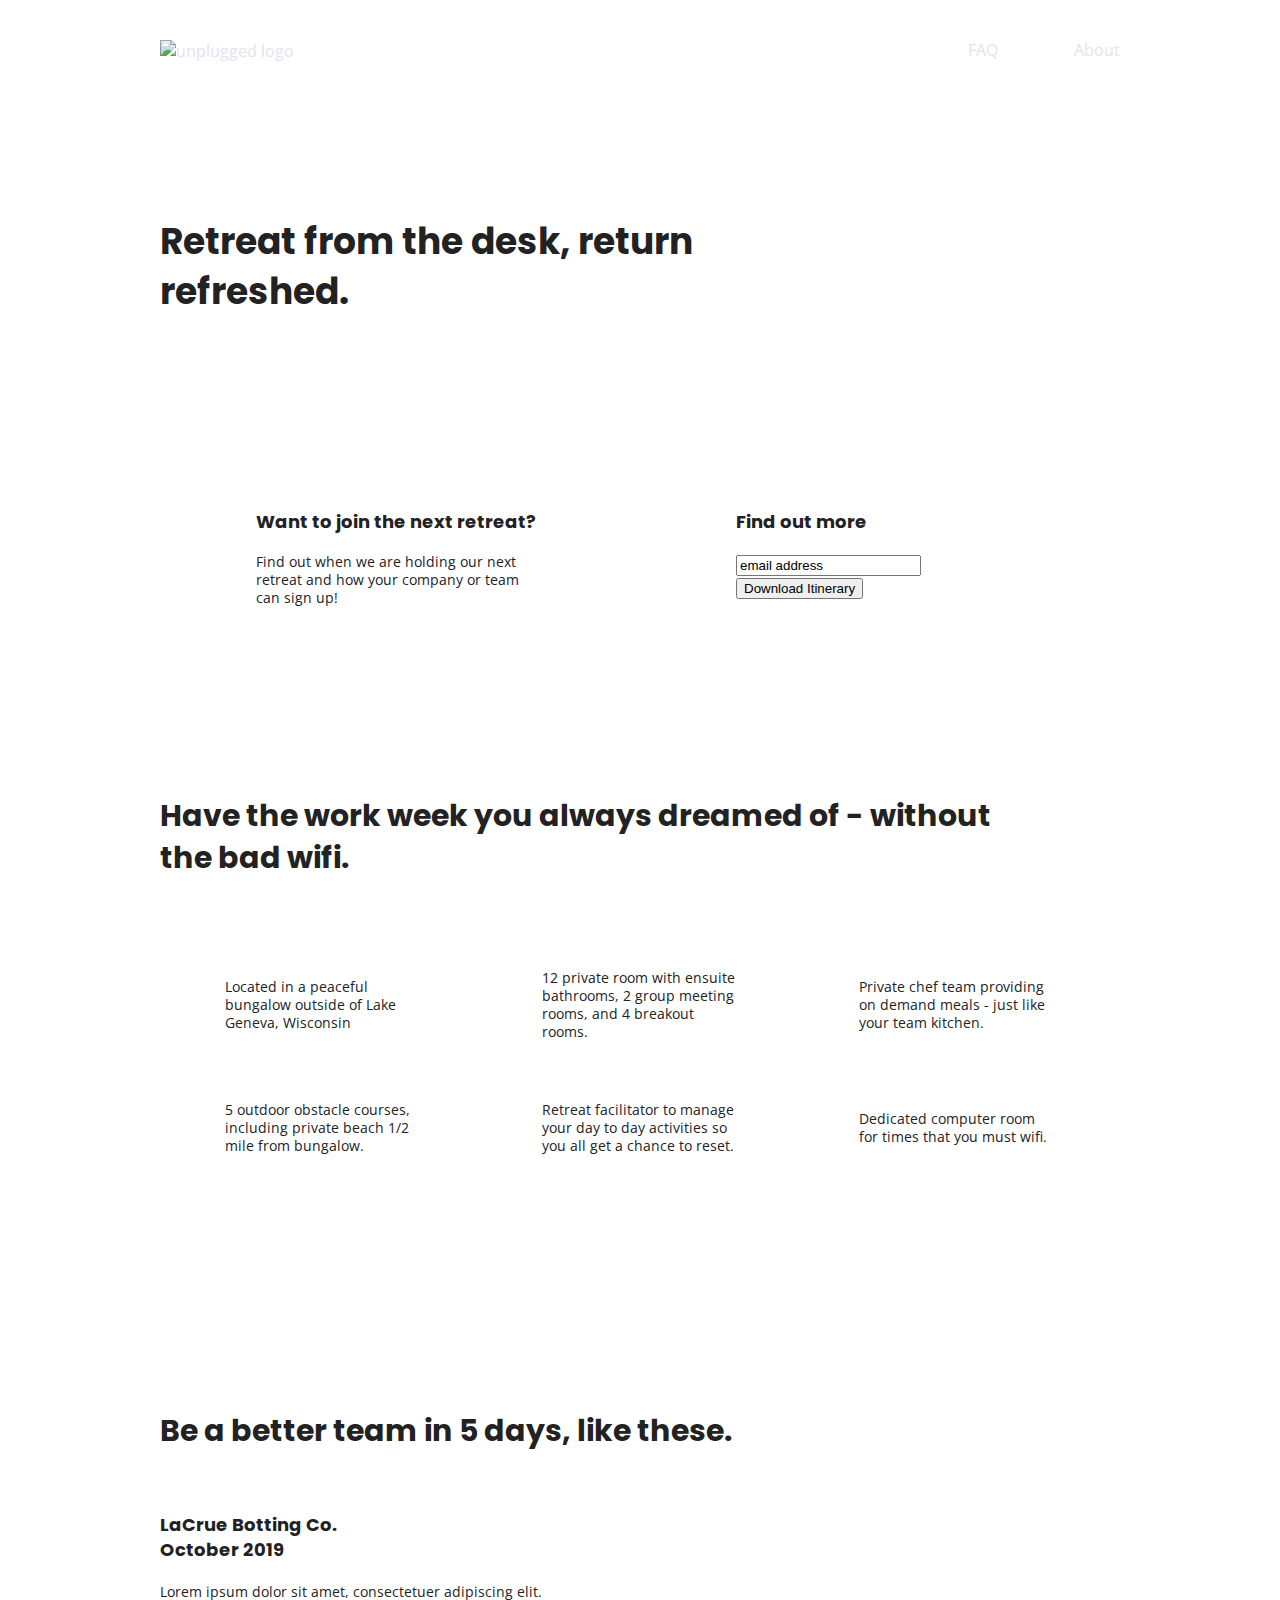
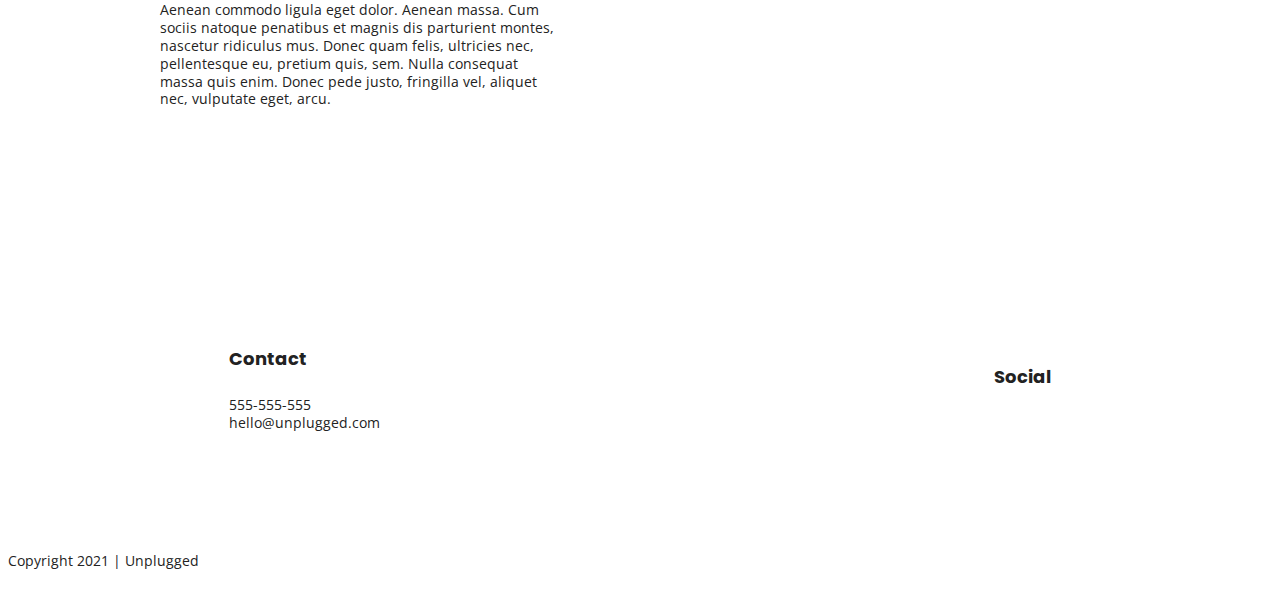
==== index.html @ e3ea0245 "Added Poppins and Open Sans fonts to index.html, about/index.html, faq/index.html. Added text styles" ====
<!doctype html>
<html class="no-js" lang="">

<head>
  <meta charset="utf-8">
  <title>Unplugged Retreat</title>
  <meta name="description" content="">
  <meta name="viewport" content="width=device-width, initial-scale=1">

  <meta property="og:title" content="">
  <meta property="og:type" content="">
  <meta property="og:url" content="">
  <meta property="og:image" content="">

  <link rel="manifest" href="site.webmanifest">
  <link rel="apple-touch-icon" href="icon.png">
  <!-- Place favicon.ico in the root directory -->

  <link rel="stylesheet" href="css/normalize.css">
  <link rel="stylesheet" href="css/main.css">

  <meta name="theme-color" content="#fafafa">

  <!-- Google Fonts -->
  <link href="https://fonts.googleapis.com/css?family=Open+Sans:400,700|Poppins:500,700" rel="stylesheet">

</head>

<body>

     <!-- Add your site or application content here -->
    <header>
      <div class="content-wrapper">
        <a href="#">
          <img src="" alt="unplugged logo">
        </a>
            <div class="header-divider"></div>
              <nav>
                <ul>
                  <li><a href="faq/index.html" target="_blank">FAQ</a></li>
                  <li><a href="about/index.html" target="_blank">About</a></li>
                </ul>
              </nav>
      </div>
    </header>

    <main>

      <section class="hero-area">
        <div class="content-wrapper">
          <h1>Retreat from the desk, return refreshed.</h1>
        </div>
      </section>

      <aside>
        <div class="content-wrapper">
          <div class="form-description">
            <h3>Want to join the next retreat?</h3>
            <p>Find out when we are holding our next retreat and how your company or team can sign up!</p>
            </div>
          <div class="form">
            <h3>Find out more</h3>
              <input type="text" name="name" value="email address">
              <input type="button" value="Download Itinerary">
          </div>
        </div> <!-- aside content wrapper ends -->
      </aside>

      <section class="features">
        <div class="content-wrapper">
          <h2>Have the work week you always dreamed of - without the bad wifi.</h2>
            <div class="features-items">
              <article>          
                <p class="fontawesome-icon"></p>
                <p class="features-item-description">Located in a peaceful bungalow outside of Lake Geneva, Wisconsin</p>
              </article> 

              <article>
                <p class="fontawesome-icon"></p>            
                <p class="features-item-description">12 private room with ensuite bathrooms, 2 group meeting rooms, and 4 breakout rooms.</p>
              </article>

              <article>            
                <p class="fontawesome-icon"></p>          
                <p class="features-item-description">Private chef team providing on demand meals - just like your team kitchen.</p>
              </article> 

              <article>
                <p class="fontawesome-icon"></p>            
                <p class="features-item-description">5 outdoor obstacle courses, including private beach 1/2 mile from bungalow.</p>
              </article>

              <article>
                <p class="fontawesome-icon"></p>          
                <p class="features-item-description">Retreat facilitator to manage your day to day activities so you all get a chance to reset.</p>
              </article>

              <article>
                <p class="fontawesome-icon"></p>
                <p class="features-item-description">Dedicated computer room for times that you must wifi.</p>
              </article>
            </div>
        </div>
      </section>

      <section class="reviews">
        <div class="content-wrapper">
            <h2>Be a better team in 5 days, like these.</h2>
              <article>
                <div>
                  <h3>LaCrue Botting Co.<br>October 2019</h3>
                  <p>Lorem ipsum dolor sit amet, consectetuer adipiscing elit. Aenean commodo ligula eget dolor. Aenean massa. Cum sociis natoque penatibus et magnis dis parturient montes, nascetur ridiculus mus. Donec quam felis, ultricies nec, pellentesque eu, pretium quis, sem. Nulla consequat massa quis enim. Donec pede justo, fringilla vel, aliquet nec, vulputate eget, arcu.</p>
                </div>
              </article>
        </div>
      </section>

  </main> <!-- main wrapper -->

    <footer>
      <div class="content-wrapper">
        <div class="footer-content">
          <div class="contact">
            <h4>Contact</h4>
            <address>
              <p>555-555-555<br>
              hello@unplugged.com</p>
            </address>
          </div>

          <div class="social">
            <h4>Social</h4>
            <div class="social-icons">
              <p><a href="https://www.facebook.com" target="_blank"></a></p>
              <p><a href="https://www.twitter.com" target="_blank"></a></p>
              <p><a href="https://www.instagram.com" target="_blank"></a></p>
            </div>
          </div>
        </div> <!-- footer content ends -->
      </div>
      <!-- footer content wrapper ends -->

      <div class="copyright">
        <p>Copyright 2021 | Unplugged</p>
      </div>
  </footer>

  <script src="js/vendor/modernizr-3.11.2.min.js"></script>
  <script src="js/plugins.js"></script>
  <script src="js/main.js"></script>

  <!-- Google Analytics: change UA-XXXXX-Y to be your site's ID. -->
  <script>
    window.ga = function () { ga.q.push(arguments) }; ga.q = []; ga.l = +new Date;
    ga('create', 'UA-XXXXX-Y', 'auto'); ga('set', 'anonymizeIp', true); ga('set', 'transport', 'beacon'); ga('send', 'pageview')
  </script>
  <script src="https://www.google-analytics.com/analytics.js" async></script>
</body>

</html>
---- css/main.css ----
/*! HTML5 Boilerplate v8.0.0 | MIT License | https://html5boilerplate.com/ */

/* main.css 2.1.0 | MIT License | https://github.com/h5bp/main.css#readme */
/*
 * What follows is the result of much research on cross-browser styling.
 * Credit left inline and big thanks to Nicolas Gallagher, Jonathan Neal,
 * Kroc Camen, and the H5BP dev community and team.
 */

/* ==========================================================================
   Base styles: opinionated defaults
   ========================================================================== */

html {
  color: #222;
  font-size: 1em;
  line-height: 1.4;
}

/*
 * Remove text-shadow in selection highlight:
 * https://twitter.com/miketaylr/status/12228805301
 *
 * Vendor-prefixed and regular ::selection selectors cannot be combined:
 * https://stackoverflow.com/a/16982510/7133471
 *
 * Customize the background color to match your design.
 */

::-moz-selection {
  background: #b3d4fc;
  text-shadow: none;
}

::selection {
  background: #b3d4fc;
  text-shadow: none;
}

/*
 * A better looking default horizontal rule
 */

hr {
  display: block;
  height: 1px;
  border: 0;
  border-top: 1px solid #ccc;
  margin: 1em 0;
  padding: 0;
}

/*
 * Remove the gap between audio, canvas, iframes,
 * images, videos and the bottom of their containers:
 * https://github.com/h5bp/html5-boilerplate/issues/440
 */

audio,
canvas,
iframe,
img,
svg,
video {
  vertical-align: middle;
}

/*
 * Remove default fieldset styles.
 */

fieldset {
  border: 0;
  margin: 0;
  padding: 0;
}

/*
 * Allow only vertical resizing of textareas.
 */

textarea {
  resize: vertical;
}

/* ==========================================================================
   Author's custom styles
   ========================================================================== */
/* General Styles */

html {
  font-size: 16px;
}

body {
  font-family: 'Open Sans', sans-serif;
  font-size: 1em;
  text-align: left;
}

ul,
ol {
  list-style-type: none;

}

a {
  color: #e2e3ed;
  text-decoration: none;
}

h1 {
  font-family: 'Poppins', sans-serif;
  font-size: 2.25em;
}

h2 {
  font-family: 'Poppins', sans-serif;
  font-size: 1.875em;
}

h3,
h4 {
  font-family: 'Poppins', sans-serif;
  font-size: 1.125em;
}

p {
  font-size: 0.875em;
  line-height: 1.285;
}

img {

}

figure {

}

address {
font-style: normal;
}

.content-wrapper {
  width: 90%;
  margin: 50px 0;
}

/* ------------ Base Header - Footer Styles ---------- */

header,
footer {
  display: flex;
  justify-content: center;
  align-items: center;
  flex-flow: row wrap;
}

header {
  padding: 15px 0;
}

header .content-wrapper {
  display: flex;
  justify-content: center;
  align-items: center;
  flex-flow: row wrap;
  margin: 0;
}

.header-divider {
  width: 100%;
  height: 1px;
  margin: 10px 0 20px 0;
}

header nav {
  display: flex;
  justify-content: space-around;
  align-items: center;
  flex-flow: row wrap;
  width: 60%;
}

header nav ul {
  display: flex;
  justify-content: space-around;
  width: 100%;
}

footer {
  flex-direction: column;
}

footer p {
  margin: 0;
}

footer .content-wrapper {
  width: 55%;
  margin: 50px 0;
}

footer .contact {
  margin-bottom: 50px;
}

footer .social-icons {
  display: flex;
  justify-content: space-around;
  align-items: center;
}

footer .social-icons p {
  display: flex;
  justify-content: center;
  align-items: center;
}

footer .copyright {
margin: 20px 0;
}



/* -------- Mobile Styles - Homepage ------- */

/* Hero Area */

.hero-area {
  display: flex;
  justify-content: center;
  flex-flow: row wrap;
}

/* Aside */

aside {
  display: flex;
  justify-content: center;
  align-items: center;
  flex-flow: row wrap;
}

/* Features */

.features {
  display: flex;
  justify-content: center;
  flex-flow: row wrap;
}

.features h2 {
  margin-bottom: 60px;
}

.features p {
  margin: 0;
}

.features article {
  width: 63%;
  margin: 30px 0;
}

.features .features-items {
  display: flex;
  justify-content: center;
  align-items: center;
  flex-flow: row wrap;
}

/* Reviews */

.reviews {
  display: flex;
  justify-content: center;
  flex-flow: row wrap;
}

.reviews h2 {
  margin-bottom: 40px;
}

.reviews h3 {
  width: 55%;
  margin: 20px 0;
}


/* -------------- About Page ----------- */

.mission {
  display: flex;
  justify-content: center;
  align-items: center;
  flex-flow: row wrap;
}

.contact-section {
  display: flex;
  justify-content: center;
  align-items: center;
  flex-flow: row wrap;
}

.contact-content p {
  margin: 0;
}

/* ------------- FAQ Page ------------- */

.faq {
  display: flex;
  justify-content: center;
  align-items: center;
  flex-flow: row wrap;
}

.faq .content-wrapper {
  display: flex;
  justify-content: center;
  align-items: center;
  flex-flow: row wrap;
  margin: 50px 0 0 0;
}

.faq h2 {
  margin-bottom: 40px;
}

.faq-content {
  margin-bottom: 50px;
}


/* ==========================================================================
   Helper classes
   ========================================================================== */

/*
 * Hide visually and from screen readers
 */

.hidden,
[hidden] {
  display: none !important;
}

/*
 * Hide only visually, but have it available for screen readers:
 * https://snook.ca/archives/html_and_css/hiding-content-for-accessibility
 *
 * 1. For long content, line feeds are not interpreted as spaces and small width
 *    causes content to wrap 1 word per line:
 *    https://medium.com/@jessebeach/beware-smushed-off-screen-accessible-text-5952a4c2cbfe
 */

.sr-only {
  border: 0;
  clip: rect(0, 0, 0, 0);
  height: 1px;
  margin: -1px;
  overflow: hidden;
  padding: 0;
  position: absolute;
  white-space: nowrap;
  width: 1px;
  /* 1 */
}

/*
 * Extends the .sr-only class to allow the element
 * to be focusable when navigated to via the keyboard:
 * https://www.drupal.org/node/897638
 */

.sr-only.focusable:active,
.sr-only.focusable:focus {
  clip: auto;
  height: auto;
  margin: 0;
  overflow: visible;
  position: static;
  white-space: inherit;
  width: auto;
}

/*
 * Hide visually and from screen readers, but maintain layout
 */

.invisible {
  visibility: hidden;
}

/*
 * Clearfix: contain floats
 *
 * For modern browsers
 * 1. The space content is one way to avoid an Opera bug when the
 *    `contenteditable` attribute is included anywhere else in the document.
 *    Otherwise it causes space to appear at the top and bottom of elements
 *    that receive the `clearfix` class.
 * 2. The use of `table` rather than `block` is only necessary if using
 *    `:before` to contain the top-margins of child elements.
 */

.clearfix::before,
.clearfix::after {
  content: " ";
  display: table;
}

.clearfix::after {
  clear: both;
}

/* ==========================================================================
   EXAMPLE Media Queries for Responsive Design.
   These examples override the primary ('mobile first') styles.
   Modify as content requires.
   ========================================================================== */

@media only screen and (min-width: 768px) {
/*Tablet styles here*/

/* General Styles */
.content-wrapper {
  max-width: 640px;
  margin: 100px 0;  
}

/*Header*/
header {
  justify-content: space-around;
  padding: 33px 0;
}

header .content-wrapper {
  justify-content: space-between;
  width: 100%;
}

header nav {
  width: 20%;
}

header nav ul {
  justify-content: space-between;
}

.header-divider {
  display: none;
}

/*Hero Area*/

/* Aside */

aside .content-wrapper {
  display: flex;
  justify-content: space-between;
  flex-flow: row wrap;
  margin: 50px 0;
}

aside .content-wrapper .form-description,
aside .content-wrapper .form {
  width: 40%;
  margin: 0;
}

/* Features */
.features article {
  display: flex;
  justify-content: center;
  flex-flow: column wrap;
  align-items: center;
  flex-basis: 50%;
}

.features .features-item-description {
  width: 62%;
}

/* Reviews */
.reviews article {
  display: flex;
  justify-content: space-between;
}

.reviews article div {
  width: 49%;
}

/* Footer */
footer .content-wrapper {
  width: 65%;
  margin: 100px 0;
}

.footer-content {
  display: flex;
  justify-content: space-between;
  align-items: center;
}

footer .contact {
  margin-bottom: 0;
}

footer .copyright {
  width: 100%;
}

/* ------------- About Page ------------- */

.mission-content {
  display: flex;
  justify-content: space-between;
  align-items: center;
  padding-top: 20px;
}

.mission-content p {
  width: 45%;
}

.contact-section .content-wrapper h2 {
  width: 80%;
}

.contact-content {
  display: flex;
  justify-content: space-between;
  align-items: flex-start;
}

/* -------------- FAQ Page ------------- */

header {
  padding: 15px 0;
}

.faq .content-wrapper {
  justify-content: space-between;
}

.faq-content {
  flex-basis: 45%;
}

.faq h2 {
  width: 100%;
}
}

@media only screen and (min-width: 1200px) {
/*Desktop styles here*/

/* General Styles */
.content-wrapper {
  max-width: 960px;
}

/* Hero Area */
.hero-area h1 {
  width: 60%;
}

/* Aside */
aside .content-wrapper {
  justify-content: space-around;
}

aside .content-wrapper .form-description,
aside .content-wrapper .form {
  width: 30%;
}

/* Features */
.features h2 {
  width: 90%;
}

.features article {
  flex-basis: 33%;
}

/* Reviews */
.reviews article div {
  width: 42%;
}

/* --------------- About Page ------------- */

.mission h2,
.contact-section .content-wrapper h2 {
    width: 95%;
}

/* ------------- FAQ Page ------------- */

.faq h2 {
  width: 100%;
}
}


@media print,
  (-webkit-min-device-pixel-ratio: 1.25),
  (min-resolution: 1.25dppx),
  (min-resolution: 120dpi) {
  /* Style adjustments for high resolution devices */
}

/* ==========================================================================
   Print styles.
   Inlined to avoid the additional HTTP request:
   https://www.phpied.com/delay-loading-your-print-css/
   ========================================================================== */

@media print {
  *,
  *::before,
  *::after {
    background: #fff !important;
    color: #000 !important;
    /* Black prints faster */
    box-shadow: none !important;
    text-shadow: none !important;
  }

  a,
  a:visited {
    text-decoration: underline;
  }

  a[href]::after {
    content: " (" attr(href) ")";
  }

  abbr[title]::after {
    content: " (" attr(title) ")";
  }

  /*
   * Don't show links that are fragment identifiers,
   * or use the `javascript:` pseudo protocol
   */
  a[href^="#"]::after,
  a[href^="javascript:"]::after {
    content: "";
  }

  pre {
    white-space: pre-wrap !important;
  }

  pre,
  blockquote {
    border: 1px solid #999;
    page-break-inside: avoid;
  }

  /*
   * Printing Tables:
   * https://web.archive.org/web/20180815150934/http://css-discuss.incutio.com/wiki/Printing_Tables
   */
  thead {
    display: table-header-group;
  }

  tr,
  img {
    page-break-inside: avoid;
  }

  p,
  h2,
  h3 {
    orphans: 3;
    widows: 3;
  }

  h2,
  h3 {
    page-break-after: avoid;
  }
}
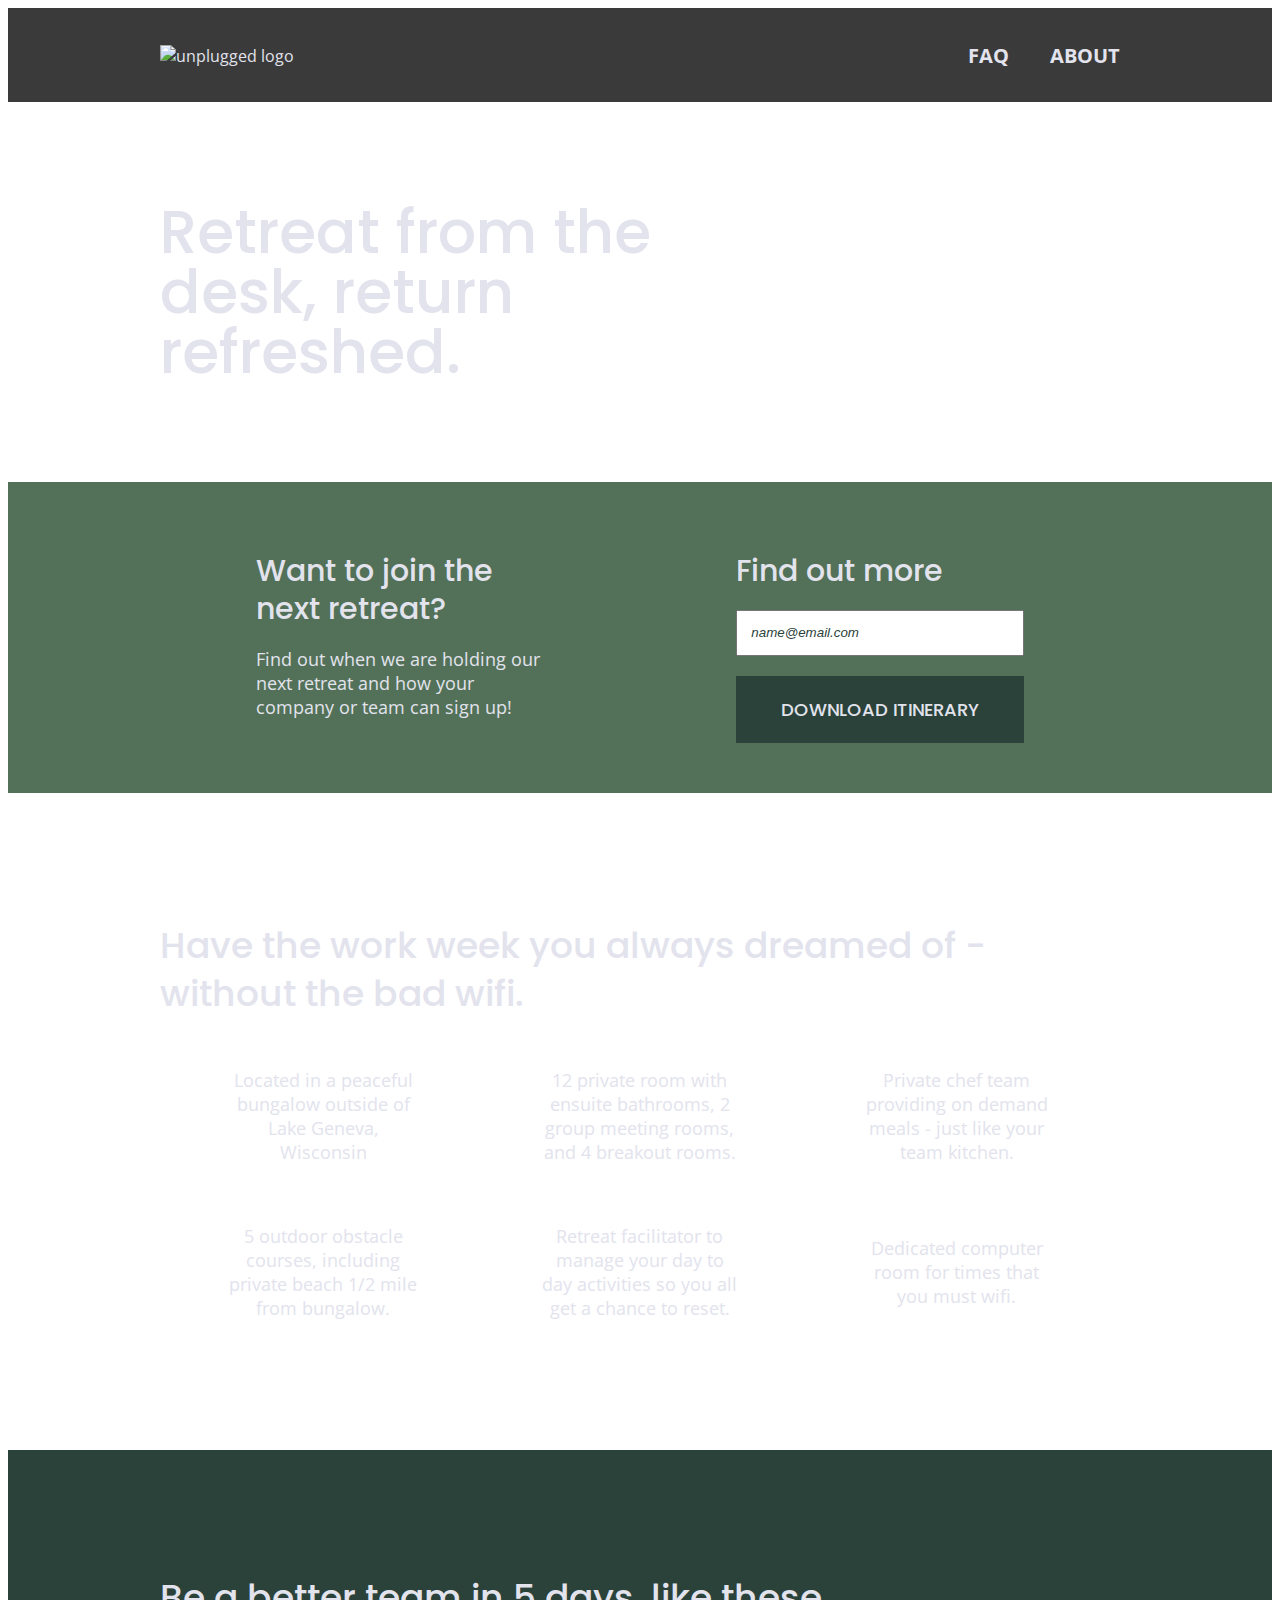
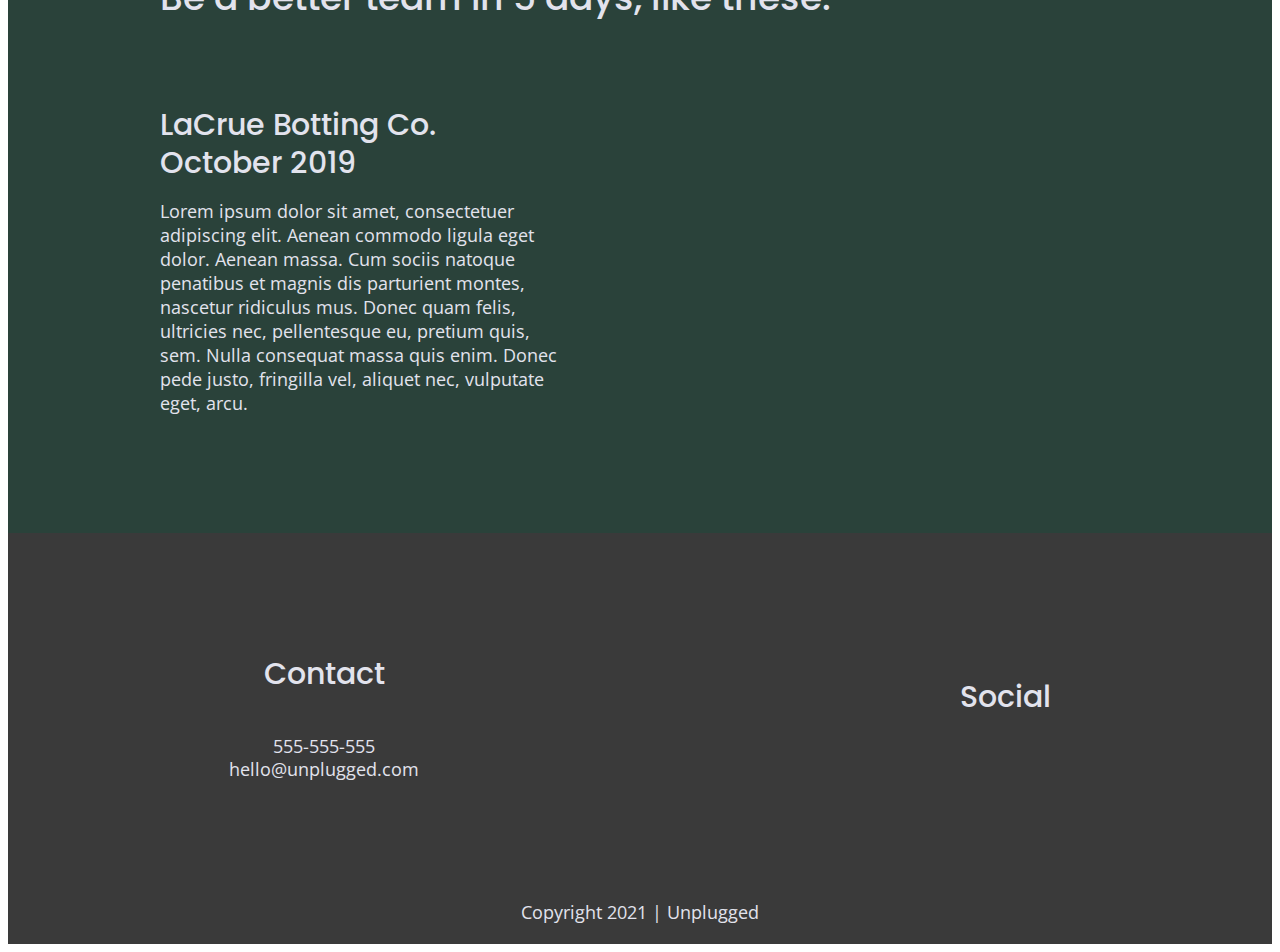
==== commit 544a6c19: "Added Google fonts to index.html, added text styles to homepage, faq, about for mobile, tablet and d" ====
--- a/index.html
+++ b/index.html
@@ -60,7 +60,7 @@
             </div>
           <div class="form">
             <h3>Find out more</h3>
-              <input type="text" name="name" value="email address">
+              <input type="text" name="name" value="name@email.com">
               <input type="button" value="Download Itinerary">
           </div>
         </div> <!-- aside content wrapper ends -->
--- a/css/main.css
+++ b/css/main.css
@@ -86,13 +86,14 @@
 /* ==========================================================================
    Author's custom styles
    ========================================================================== */
+
 /* General Styles */
-
 html {
   font-size: 16px;
 }
 
 body {
+  color: #e2e3ed;
   font-family: 'Open Sans', sans-serif;
   font-size: 1em;
   text-align: left;
@@ -101,7 +102,6 @@
 ul,
 ol {
   list-style-type: none;
-
 }
 
 a {
@@ -109,24 +109,22 @@
   text-decoration: none;
 }
 
-h1 {
-  font-family: 'Poppins', sans-serif;
-  font-size: 2.25em;
-}
-
 h2 {
   font-family: 'Poppins', sans-serif;
   font-size: 1.875em;
+  font-weight: 500;
 }
 
 h3,
 h4 {
   font-family: 'Poppins', sans-serif;
   font-size: 1.125em;
+  font-weight: 500;
+  margin: 20px 0;
 }
 
 p {
-  font-size: 0.875em;
+  font-size: .875em;
   line-height: 1.285;
 }
 
@@ -155,6 +153,7 @@
   justify-content: center;
   align-items: center;
   flex-flow: row wrap;
+  background-color: #3a3a3a;
 }
 
 header {
@@ -173,10 +172,14 @@
   width: 100%;
   height: 1px;
   margin: 10px 0 20px 0;
+  background-color: #e2e3ed;
 }
 
 header nav {
   display: flex;
+  font-size: 1.125em;
+  font-weight: bold;
+  text-transform: uppercase;
   justify-content: space-around;
   align-items: center;
   flex-flow: row wrap;
@@ -189,8 +192,13 @@
   width: 100%;
 }
 
+header nav ul li {
+  font-size: 1.125em;
+}
+
 footer {
   flex-direction: column;
+  text-align: center;
 }
 
 footer p {
@@ -234,6 +242,13 @@
   flex-flow: row wrap;
 }
 
+.hero-area h1 {
+  font-family: 'Poppins', sans-serif;
+  font-size: 2.25em;
+  font-weight: 500;
+  line-height: 1.2;
+}
+
 /* Aside */
 
 aside {
@@ -241,6 +256,34 @@
   justify-content: center;
   align-items: center;
   flex-flow: row wrap;
+  background-color: #527158;
+}
+
+aside .form {
+  margin-top: 30px;
+}
+
+
+input[type=text] {
+  box-sizing: border-box;
+  width: 100%;
+  color: #2a423a;
+  font-style: italic;
+  padding: 1em;
+}
+
+input[type=button] {
+  width: 100%;
+  padding: 20px 0;
+  margin-top: 20px;
+  background-color: #2a423a;
+  font-family: 'Poppins', Helvetica, Arial, sans-serif;
+  font-weight: 500;
+  font-size: 1.125em;
+  color: #e2e3ed;
+  border: none;
+  text-align: center;
+  text-transform: uppercase;
 }
 
 /* Features */
@@ -256,6 +299,7 @@
 }
 
 .features p {
+  text-align: center;
   margin: 0;
 }
 
@@ -277,10 +321,12 @@
   display: flex;
   justify-content: center;
   flex-flow: row wrap;
+  background-color: #2a423a;
 }
 
 .reviews h2 {
   margin-bottom: 40px;
+  line-height: 1;
 }
 
 .reviews h3 {
@@ -296,9 +342,11 @@
   justify-content: center;
   align-items: center;
   flex-flow: row wrap;
+  background-color: #527158;
 }
 
 .contact-section {
+  background-color: #527158;
   display: flex;
   justify-content: center;
   align-items: center;
@@ -312,6 +360,7 @@
 /* ------------- FAQ Page ------------- */
 
 .faq {
+  background-color: #527158;
   display: flex;
   justify-content: center;
   align-items: center;
@@ -328,10 +377,15 @@
 
 .faq h2 {
   margin-bottom: 40px;
+  line-height: 1;
 }
 
 .faq-content {
   margin-bottom: 50px;
+}
+
+.faq-content h4 {
+  line-height: 1.333;
 }
 
 
@@ -432,6 +486,16 @@
   margin: 100px 0;  
 }
 
+h2 {
+  font-size: 2.25em;
+  line-height: 1.333;
+}
+
+h3 {
+  font-size: 1.5em;
+  line-height: 1.25;
+}
+
 /*Header*/
 header {
   justify-content: space-around;
@@ -457,6 +521,12 @@
 
 /*Hero Area*/
 
+.hero-area h1 {
+  font-size: 3em;
+  line-height: 1;
+  margin: 0;
+} 
+
 /* Aside */
 
 aside .content-wrapper {
@@ -473,6 +543,10 @@
 }
 
 /* Features */
+.features h2 {
+  margin-bottom: 20px;
+}
+
 .features article {
   display: flex;
   justify-content: center;
@@ -491,8 +565,17 @@
   justify-content: space-between;
 }
 
+.reviews h2 {
+  width: 85%;
+}
+
 .reviews article div {
   width: 49%;
+}
+
+.reviews h3 {
+  width: 75%;
+  margin: 0;
 }
 
 /* Footer */
@@ -511,6 +594,15 @@
   margin-bottom: 0;
 }
 
+footer h4 {
+  font-size: 1.5em;
+  margin-bottom: 40px;
+}
+
+footer p {
+  line-height: 1.285;
+}
+
 footer .copyright {
   width: 100%;
 }
@@ -538,36 +630,61 @@
   align-items: flex-start;
 }
 
+.contact-content h4 {
+  font-size: 1.5em;
+}
+
 /* -------------- FAQ Page ------------- */
 
+.faq .content-wrapper {
+  justify-content: space-between;
+}
+
+.faq-content {
+  flex-basis: 45%;
+}
+
+.faq h2 {
+  width: 100%;
+}
+
+.faq h4,
+.faq p {
+  font-size: .875em;
+  line-height: 1.125;
+}
+}
+
+@media only screen and (min-width: 1200px) {
+/*Desktop styles here*/
+
+/* General Styles */
 header {
   padding: 15px 0;
 }
 
-.faq .content-wrapper {
-  justify-content: space-between;
-}
-
-.faq-content {
-  flex-basis: 45%;
-}
-
-.faq h2 {
-  width: 100%;
-}
-}
-
-@media only screen and (min-width: 1200px) {
-/*Desktop styles here*/
-
-/* General Styles */
 .content-wrapper {
   max-width: 960px;
+}
+
+h2 {
+  font-size: 2.25em;
+}
+
+h3,
+h4 {
+  font-size: 1.875em;
+}
+
+p {
+  font-size: 1.125em;
+  line-height: 1.333;
 }
 
 /* Hero Area */
 .hero-area h1 {
   width: 60%;
+  font-size: 3.75em;
 }
 
 /* Aside */
@@ -580,6 +697,10 @@
   width: 30%;
 }
 
+.form-description p {
+  font-size: 1.125em;
+}
+
 /* Features */
 .features h2 {
   width: 90%;
@@ -590,21 +711,42 @@
 }
 
 /* Reviews */
+
+.reviews h2 {
+  padding-bottom: 50px;
+}
+
 .reviews article div {
   width: 42%;
 }
 
+footer h4 {
+  font-size: 1.875em;
+}
+
 /* --------------- About Page ------------- */
 
 .mission h2,
 .contact-section .content-wrapper h2 {
-    width: 95%;
+  width: 95%;
+  font-size: 3em;
+}
+
+.contact-content h4 {
+  font-size: 1.875em;
 }
 
 /* ------------- FAQ Page ------------- */
 
 .faq h2 {
   width: 100%;
+  font-size: 3em;
+}
+
+.faq h4,
+.faq p {
+  font-size: 1.125em;
+  line-height: 1;
 }
 }
 
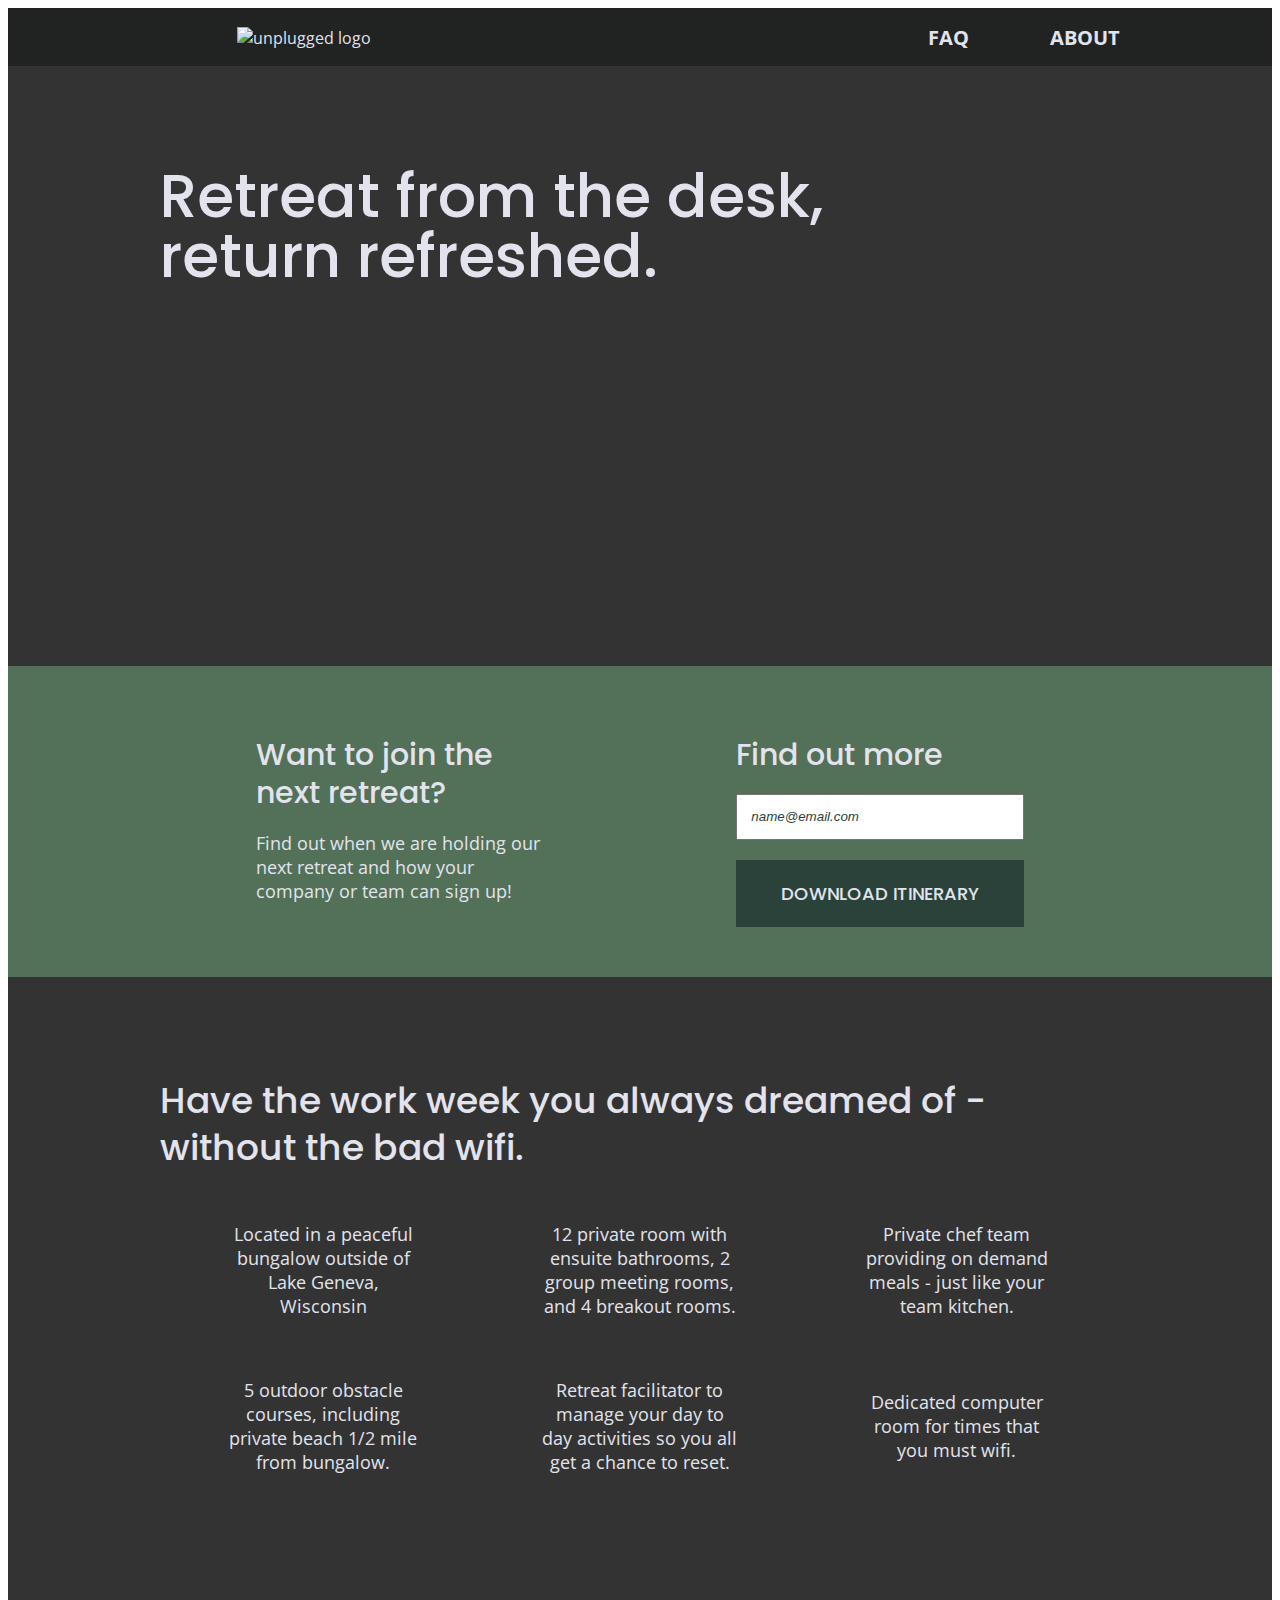
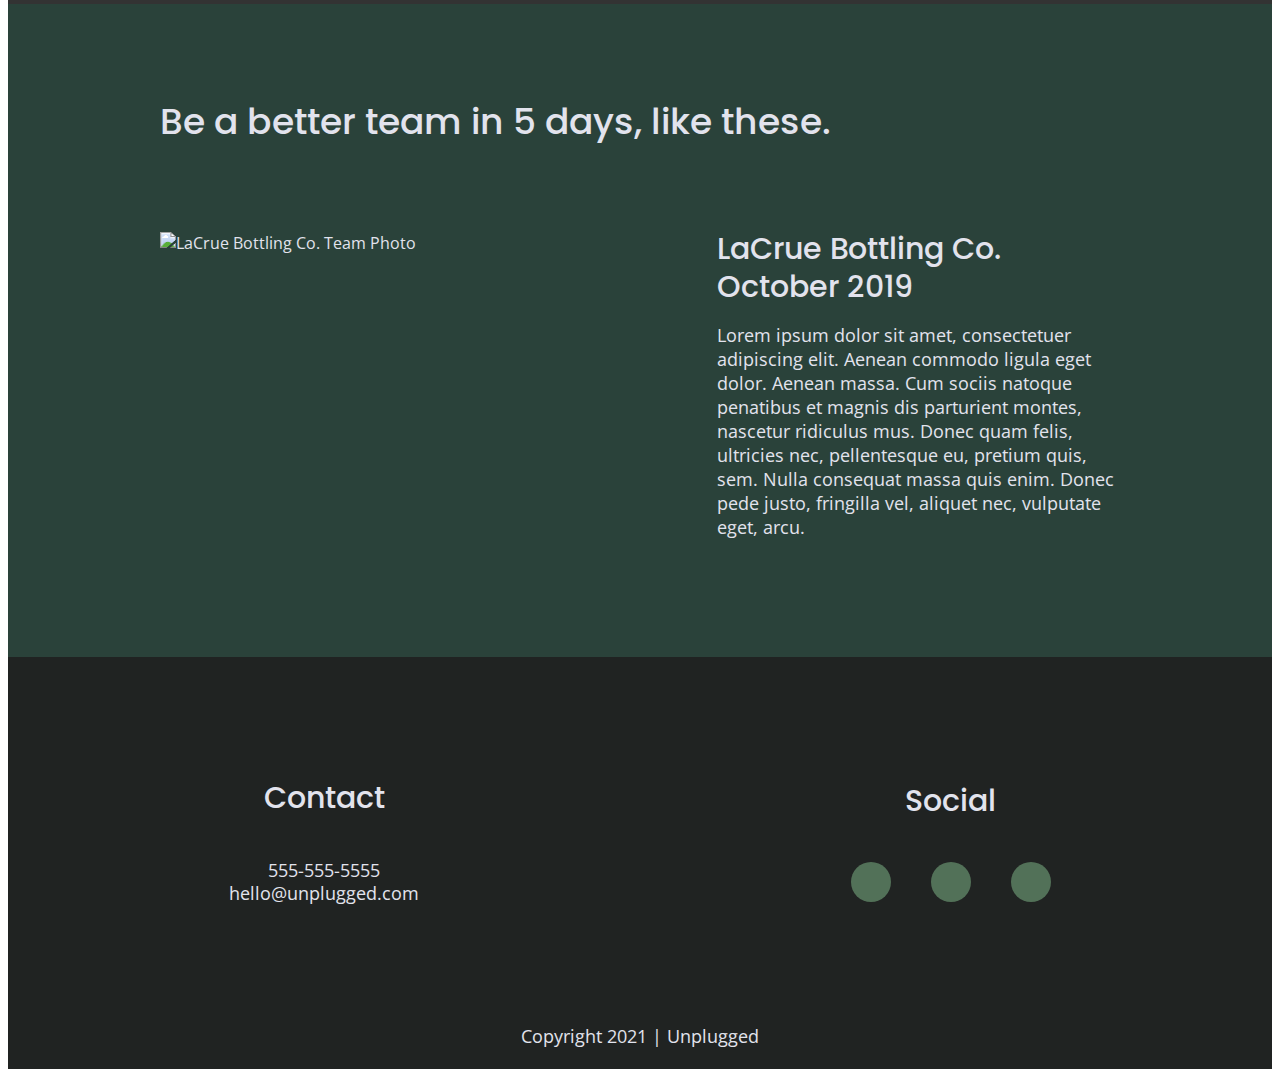
==== commit d9c75568: "Added font awesome script to head for icons" ====
--- a/index.html
+++ b/index.html
@@ -19,6 +19,12 @@
   <link rel="stylesheet" href="css/normalize.css">
   <link rel="stylesheet" href="css/main.css">
 
+  <!-- FontAwesome Icons -->
+  <script
+      src="https://kit.fontawesome.com/d647341c21.js"
+      crossorigin="anonymous"
+    ></script>
+
   <meta name="theme-color" content="#fafafa">
 
   <!-- Google Fonts -->
@@ -31,9 +37,11 @@
      <!-- Add your site or application content here -->
     <header>
       <div class="content-wrapper">
-        <a href="#">
-          <img src="" alt="unplugged logo">
-        </a>
+        <figure>
+          <a href="#">
+            <img src="img/unpluggedlogo.png" alt="unplugged logo">
+          </a>
+        </figure>
             <div class="header-divider"></div>
               <nav>
                 <ul>
@@ -71,32 +79,44 @@
           <h2>Have the work week you always dreamed of - without the bad wifi.</h2>
             <div class="features-items">
               <article>          
-                <p class="fontawesome-icon"></p>
+                <p class="fontawesome-icon">
+                <i class="fas fa-campground"></i>
+                </p>
                 <p class="features-item-description">Located in a peaceful bungalow outside of Lake Geneva, Wisconsin</p>
               </article> 
 
               <article>
-                <p class="fontawesome-icon"></p>            
+                <p class="fontawesome-icon">
+                <i class="fas fa-bed"></i>
+                </p>            
                 <p class="features-item-description">12 private room with ensuite bathrooms, 2 group meeting rooms, and 4 breakout rooms.</p>
               </article>
 
               <article>            
-                <p class="fontawesome-icon"></p>          
+                <p class="fontawesome-icon">
+                <i class="fas fa-utensils"></i>
+                </p>          
                 <p class="features-item-description">Private chef team providing on demand meals - just like your team kitchen.</p>
               </article> 
 
               <article>
-                <p class="fontawesome-icon"></p>            
+                <p class="fontawesome-icon">
+                <i class="fas fa-shoe-prints"></i>
+                </p>            
                 <p class="features-item-description">5 outdoor obstacle courses, including private beach 1/2 mile from bungalow.</p>
               </article>
 
               <article>
-                <p class="fontawesome-icon"></p>          
+                <p class="fontawesome-icon">
+                <i class="fas fa-smile"></i>
+                </p>          
                 <p class="features-item-description">Retreat facilitator to manage your day to day activities so you all get a chance to reset.</p>
               </article>
 
               <article>
-                <p class="fontawesome-icon"></p>
+                <p class="fontawesome-icon">
+                <i class="fas fa-wifi"></i>
+                </p>
                 <p class="features-item-description">Dedicated computer room for times that you must wifi.</p>
               </article>
             </div>
@@ -107,8 +127,11 @@
         <div class="content-wrapper">
             <h2>Be a better team in 5 days, like these.</h2>
               <article>
+                <figure>
+                  <img src="img/omar-lopez-296944-unsplash.jpg" alt="LaCrue Bottling Co. Team Photo">
+                </figure>
                 <div>
-                  <h3>LaCrue Botting Co.<br>October 2019</h3>
+                  <h3>LaCrue Bottling Co.<br>October 2019</h3>
                   <p>Lorem ipsum dolor sit amet, consectetuer adipiscing elit. Aenean commodo ligula eget dolor. Aenean massa. Cum sociis natoque penatibus et magnis dis parturient montes, nascetur ridiculus mus. Donec quam felis, ultricies nec, pellentesque eu, pretium quis, sem. Nulla consequat massa quis enim. Donec pede justo, fringilla vel, aliquet nec, vulputate eget, arcu.</p>
                 </div>
               </article>
@@ -123,7 +146,7 @@
           <div class="contact">
             <h4>Contact</h4>
             <address>
-              <p>555-555-555<br>
+              <p>555-555-5555<br>
               hello@unplugged.com</p>
             </address>
           </div>
@@ -131,9 +154,9 @@
           <div class="social">
             <h4>Social</h4>
             <div class="social-icons">
-              <p><a href="https://www.facebook.com" target="_blank"></a></p>
-              <p><a href="https://www.twitter.com" target="_blank"></a></p>
-              <p><a href="https://www.instagram.com" target="_blank"></a></p>
+              <p><a href="https://www.facebook.com" target="_blank"><i class="fab fa-facebook-f"></i></a></p>
+              <p><a href="https://www.twitter.com" target="_blank"><i class="fab fa-twitter"></i></a></p>
+              <p><a href="https://www.instagram.com" target="_blank"><i class="fab fa-instagram"></i></a></p>
             </div>
           </div>
         </div> <!-- footer content ends -->
--- a/css/main.css
+++ b/css/main.css
@@ -129,11 +129,11 @@
 }
 
 img {
-
+  width: 100%;
 }
 
 figure {
-
+  margin: 0;
 }
 
 address {
@@ -153,7 +153,7 @@
   justify-content: center;
   align-items: center;
   flex-flow: row wrap;
-  background-color: #3a3a3a;
+  background-color: #202322;
 }
 
 header {
@@ -166,6 +166,14 @@
   align-items: center;
   flex-flow: row wrap;
   margin: 0;
+}
+
+header figure {
+  width: 60%;
+  display: flex;
+  justify-content: center;
+  align-items: center;
+  flex-flow: row wrap;
 }
 
 .header-divider {
@@ -178,7 +186,7 @@
 header nav {
   display: flex;
   font-size: 1.125em;
-  font-weight: bold;
+  font-weight: 700;
   text-transform: uppercase;
   justify-content: space-around;
   align-items: center;
@@ -190,6 +198,8 @@
   display: flex;
   justify-content: space-around;
   width: 100%;
+  padding: 0;
+  margin: 0;
 }
 
 header nav ul li {
@@ -224,10 +234,24 @@
   display: flex;
   justify-content: center;
   align-items: center;
+  background-color: #527158;
+  width: 40px;
+  height: 40px;
+  border-radius: 50%;
+}
+
+footer .social-icons p i {
+  font-size: 1.3125em;
+}
+
+footer .fa-facebook-f,
+.fa-twitter,
+.fa-instagram {
+  line-height: inherit;
 }
 
 footer .copyright {
-margin: 20px 0;
+  margin: 20px 0;
 }
 
 
@@ -237,9 +261,12 @@
 /* Hero Area */
 
 .hero-area {
-  display: flex;
-  justify-content: center;
-  flex-flow: row wrap;
+  background: url('../img/jake-melara-30679-unsplash.jpg') center #333;
+  background-size: cover;
+  display: flex;
+  justify-content: center;
+  flex-flow: row wrap;
+  min-height: 500px;
 }
 
 .hero-area h1 {
@@ -292,6 +319,13 @@
   display: flex;
   justify-content: center;
   flex-flow: row wrap;
+  background: url('../img/rawpixel-800820-unsplash1.jpg') center #333;
+  background-size: cover;
+}
+
+.features i {
+  font-size: 3.75em;
+  margin-bottom: 40px;
 }
 
 .features h2 {
@@ -344,6 +378,23 @@
   flex-flow: row wrap;
   background-color: #527158;
 }
+
+.map figure {
+  width: 100%;
+  height: 0;
+  padding-bottom: 125%;
+  overflow: hidden;
+  position: relative;
+}
+
+.map iframe {
+  width: 100%;
+  height: 100%;
+  position:absolute;
+  top: 0;
+  left: 0;
+}
+
 
 .contact-section {
   background-color: #527158;
@@ -489,6 +540,7 @@
 h2 {
   font-size: 2.25em;
   line-height: 1.333;
+  margin: 0 0 20px 0;
 }
 
 h3 {
@@ -507,6 +559,10 @@
   width: 100%;
 }
 
+header figure {
+  width: 30%;
+}
+
 header nav {
   width: 20%;
 }
@@ -520,6 +576,10 @@
 }
 
 /*Hero Area*/
+
+.hero-area {
+  min-height: 600px;
+}
 
 .hero-area h1 {
   font-size: 3em;
@@ -569,6 +629,7 @@
   width: 85%;
 }
 
+.reviews article figure,
 .reviews article div {
   width: 49%;
 }
@@ -584,10 +645,16 @@
   margin: 100px 0;
 }
 
-.footer-content {
+footer .footer-content {
   display: flex;
   justify-content: space-between;
   align-items: center;
+  flex-direction: row;
+}
+
+footer .social-icons {
+  justify-content: space-between; 
+  width: 12.5em;
 }
 
 footer .contact {
@@ -618,6 +685,10 @@
 
 .mission-content p {
   width: 45%;
+}
+
+.map figure {
+  padding-bottom: 45%;
 }
 
 .contact-section .content-wrapper h2 {
@@ -683,7 +754,7 @@
 
 /* Hero Area */
 .hero-area h1 {
-  width: 60%;
+  width: 80%;
   font-size: 3.75em;
 }
 
@@ -725,6 +796,10 @@
 }
 
 /* --------------- About Page ------------- */
+
+.map figure {
+  padding-bottom: 37.5%;
+}
 
 .mission h2,
 .contact-section .content-wrapper h2 {
